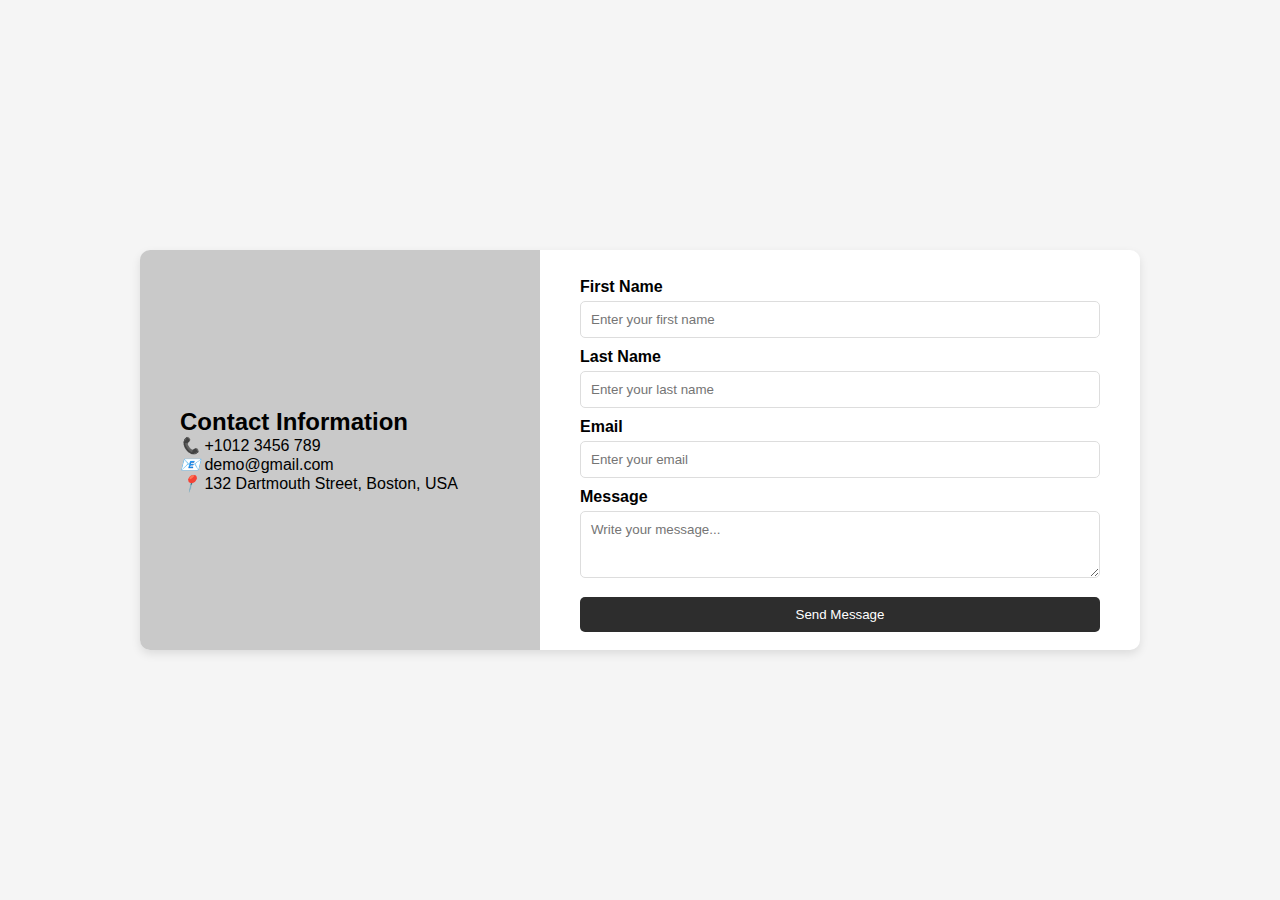
==== contactUs.html @ 35319210 "add contact us ld" ====
<!DOCTYPE html>
<html lang="en">
<head>
    <meta charset="UTF-8">
    <meta name="viewport" content="width=device-width, initial-scale=1.0">
    <title>Contact Us</title>
    <style>
        * {
            margin: 0;
            padding: 0;
            box-sizing: border-box;
            font-family: Arial, sans-serif;
        }
        /* Right Section */
        .contact-form {
            width: 60%;
            padding: 40px;
            display: flex;
            flex-direction: column;
            justify-content: center;
        }
        .contact-form label {
            font-weight: bold;
            display: block;
            margin-top: 10px;
        }
        .contact-form input, 
        .contact-form textarea {
            width: 100%;
            padding: 10px;
            margin-top: 5px;
            border: 1px solid #ddd;
            border-radius: 5px;
        }

 
        .contact-form button {
            background: #2d2d2d;
            color: white;
            padding: 10px 15px;
            border: none;
            border-radius: 5px;
            margin-top: 15px;
            cursor: pointer;
            width: 100%;
        }
 
    </style>
</head>
<body style="display: flex; justify-content: center; align-items: center; height: 100vh; background-color: #f5f5f5;">
    <div style="    display: flex; width: 1000px; height: 400px; background: white; box-shadow: 0 4px 10px rgba(0, 0, 0, 0.1);
    border-radius: 10px;
    overflow: hidden;">
        <!-- Left Section - Contact Info -->
        <div style=" width: 40%; background: #C9C9C9; color: black; padding: 40px; display: flex; flex-direction: column; justify-content: center;">
            <h2>Contact Information</h2>
            <p><i>📞</i> +1012 3456 789</p>
            <p><i>📧</i> demo@gmail.com</p>
            <p><i>📍</i> 132 Dartmouth Street, Boston, USA</p>

        </div>
        
        <!-- Right Section - Contact Form -->
        <div class="contact-form">
            <form>
                <label>First Name</label>
                <input type="text" placeholder="Enter your first name">

                <label>Last Name</label>
                <input type="text" placeholder="Enter your last name">

                <label>Email</label>
                <input type="email" placeholder="Enter your email">

                <label>Message</label>
                <textarea rows="3" placeholder="Write your message..."></textarea>

                <button type="submit">Send Message</button>
            </form>
        </div>
    </div>
</body>
</html>
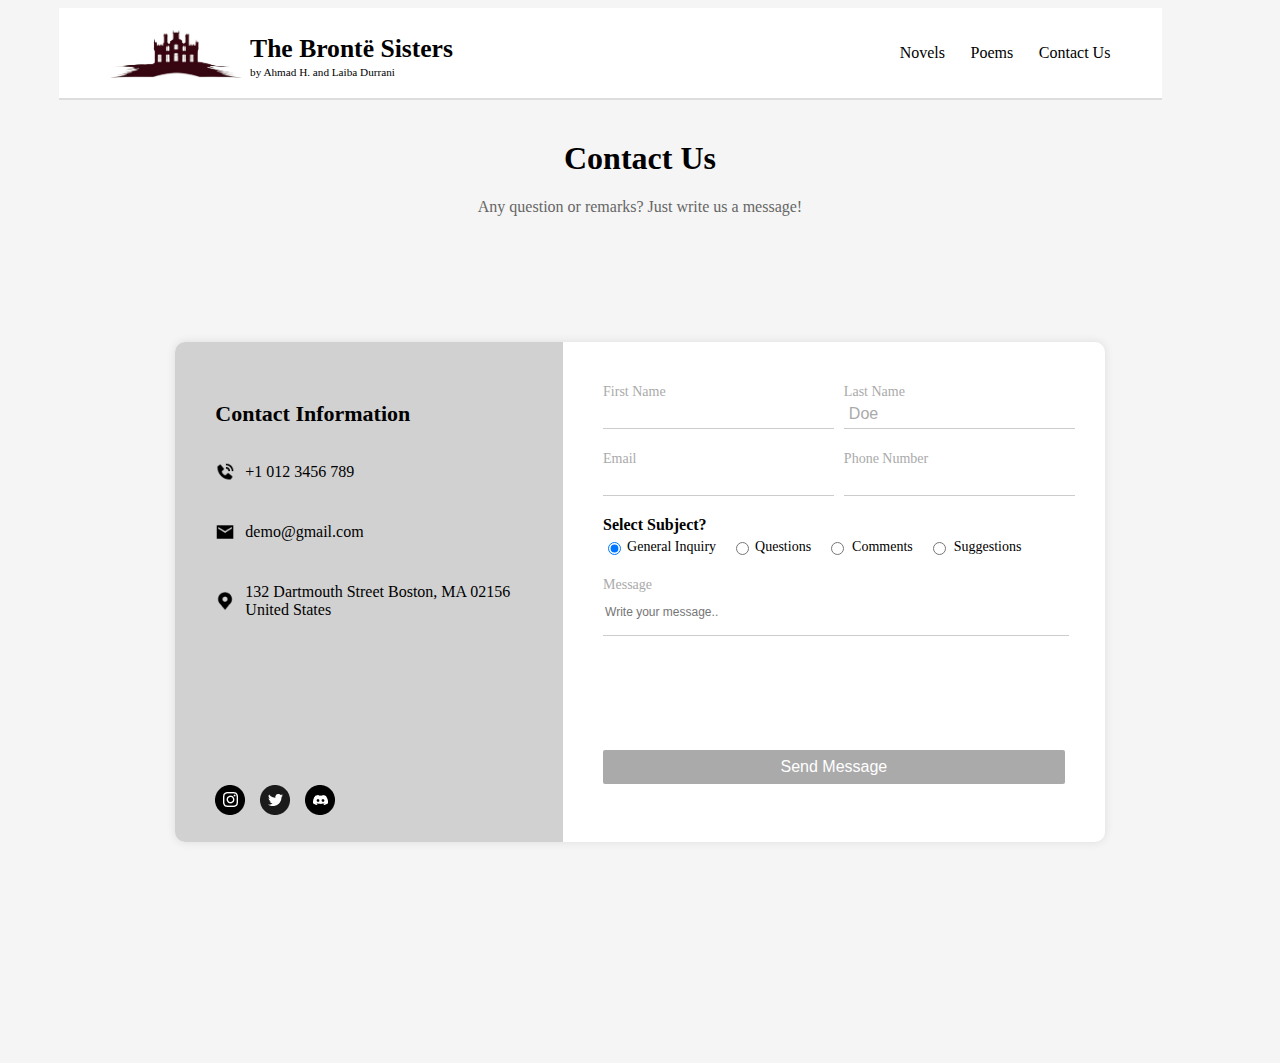
==== commit 9a5fc4dd: "Designed Contact us page" ====
--- a/contactUs.html
+++ b/contactUs.html
@@ -4,80 +4,128 @@
     <meta charset="UTF-8">
     <meta name="viewport" content="width=device-width, initial-scale=1.0">
     <title>Contact Us</title>
-    <style>
-        * {
-            margin: 0;
-            padding: 0;
-            box-sizing: border-box;
-            font-family: Arial, sans-serif;
-        }
-        /* Right Section */
-        .contact-form {
-            width: 60%;
-            padding: 40px;
-            display: flex;
-            flex-direction: column;
-            justify-content: center;
-        }
-        .contact-form label {
-            font-weight: bold;
-            display: block;
-            margin-top: 10px;
-        }
-        .contact-form input, 
-        .contact-form textarea {
-            width: 100%;
-            padding: 10px;
-            margin-top: 5px;
-            border: 1px solid #ddd;
-            border-radius: 5px;
-        }
+</head>
+<body style="font-family: Playfair Display; padding-left: 4%; padding-right: 4%; padding-bottom: 8%; background: #f5f5f5;">
 
- 
-        .contact-form button {
-            background: #2d2d2d;
-            color: white;
-            padding: 10px 15px;
-            border: none;
-            border-radius: 5px;
-            margin-top: 15px;
-            cursor: pointer;
-            width: 100%;
-        }
- 
-    </style>
-</head>
-<body style="display: flex; justify-content: center; align-items: center; height: 100vh; background-color: #f5f5f5;">
-    <div style="    display: flex; width: 1000px; height: 400px; background: white; box-shadow: 0 4px 10px rgba(0, 0, 0, 0.1);
-    border-radius: 10px;
-    overflow: hidden;">
-        <!-- Left Section - Contact Info -->
-        <div style=" width: 40%; background: #C9C9C9; color: black; padding: 40px; display: flex; flex-direction: column; justify-content: center;">
-            <h2>Contact Information</h2>
-            <p><i>📞</i> +1012 3456 789</p>
-            <p><i>📧</i> demo@gmail.com</p>
-            <p><i>📍</i> 132 Dartmouth Street, Boston, USA</p>
+    <!-- Header -->
+    <header style="display: flex; align-items: center; justify-content: space-between; width: 1000px; height: 10vh; border-bottom: 2px solid #ddd; padding: 0 4vw; background: white;">
+        <div style="display: flex; align-items: center; gap: 8px;">
+            <img src="assets/images/logo.png" alt="logo" style="height: 50px; width: auto; object-fit: contain;">
+            <div>
+                <h1 style="font-size: 1.6rem; margin-bottom: 2px;">The Brontë Sisters</h1>
+                <p style="font-size: 0.7rem; margin-top: 0;">by Ahmad H. and Laiba Durrani</p>
+            </div>
+        </div>
+        <ul style="list-style: none; display: flex; gap: 2vw; padding: 0; margin: 0;">
+            <li>
+                <a href="novels.html" style="text-decoration: none; color: #000; font-weight: 500; font-size: medium;">Novels</a>
+            </li>
+            <li>
+                <a href="poems.html" style="text-decoration: none; color: #000; font-weight: 500; font-size: medium;">Poems</a>
+            </li>
+            <li>
+                <a href="contactUs.html" style="text-decoration: none; color: #000; font-weight: 500; font-size: medium;">Contact Us</a>
+            </li>
+        </ul>
+    </header>
 
-        </div>
+    <!-- Contact Us Heading & Subtitle -->
+    <div style="text-align: center; margin-top: 40px;">
+        <h1 style="font-size: 2rem; font-weight: bold;">Contact Us</h1>
+        <p style="font-size: 1rem; color: #666;">Any question or remarks? Just write us a message!</p>
+    </div>
+
+    <!-- Wrapper to Center Contact Us Section -->
+    <div style="display: flex; justify-content: center; align-items: center; height: calc(100vh - 20vh); width: 100%;">
+      <div style="width: 80%; height: 500px; display: flex; background: white; margin: auto; box-shadow: 0px 0px 10px rgba(0, 0, 0, 0.1); border-radius: 10px;">
+
         
-        <!-- Right Section - Contact Form -->
-        <div class="contact-form">
-            <form>
-                <label>First Name</label>
-                <input type="text" placeholder="Enter your first name">
+            <!-- Left Section - Contact Info -->
+            <div style="width: 40%; padding: 40px; background: #d1d1d1; border-radius: 10px 0 0 10px;">
+              <h2 style="font-size: 22px; margin-bottom: 20px;">Contact Information</h2>
+          
+              <!-- Phone -->
+              <div style="display: flex; align-items: center; gap: 10px; margin-bottom: 10px;">
+                  <img src="./assets/images/call.png" width="20" height="20" alt="Phone">
+                  <p>+1 012 3456 789</p>
+              </div>
+          
+              <!-- Email -->
+              <div style="display: flex; align-items: center; gap: 10px; margin-bottom: 10px;">
+                  <img src="./assets/images/email.png" width="20" height="20" alt="Email">
+                  <p>demo@gmail.com</p>
+              </div>
+          
+              <!-- Location -->
+              <div style="display: flex; align-items: center; gap: 10px;">
+                  <img src="./assets/images/location.png" width="20" height="20" alt="Location">
+                  <p>132 Dartmouth Street Boston, MA 02156 United States</p>
+              </div>
 
-                <label>Last Name</label>
-                <input type="text" placeholder="Enter your last name">
+              <!-- Social Icons -->
+              <div style="display: flex; justify-content: left; gap: 15px; margin-top: 150px;">
+                  <a href="#"><img src="./assets/images/twitter-icon.png" width="30"></a>
+                  <a href="#"><img src="./assets/images/instagram-icon.png" width="30"></a>
+                  <a href="#"><img src="./assets/images/discord-icon.png" width="30"></a>
+              </div>
+          </div>
+             <!-- Right Side: Contact Form -->
+            <div style="width: 60%; padding: 40px;">
+              <form style="display: flex; flex-direction: column; gap: 20px;">
 
-                <label>Email</label>
-                <input type="email" placeholder="Enter your email">
-
-                <label>Message</label>
-                <textarea rows="3" placeholder="Write your message..."></textarea>
-
-                <button type="submit">Send Message</button>
-            </form>
-        </div>
-    </div>
+                  <!-- First Name & Last Name -->
+                  <div style="display: flex; gap: 20px;">
+                      <div style="flex: 1;">
+                          <label style="color: #aaa; font-size: 14px;">First Name</label>
+                          <input type="text" placeholder="" style="width: 100%; border: none; border-bottom: 1px solid #ccc; padding: 5px; font-size: 16px; outline: none;">
+                      </div>
+                      <div style="flex: 1;">
+                          <label style="color: #aaa; font-size: 14px;">Last Name</label>
+                          <input type="text" value="Doe" disabled style="width: 100%; border: none; border-bottom: 1px solid #ccc; padding: 5px; font-size: 16px; color: #aaa; background: transparent;">
+                      </div>
+                  </div>
+          
+                  <!-- Email & Phone Number -->
+                  <div style="display: flex; gap: 20px;">
+                      <div style="flex: 1;">
+                          <label style="color: #aaa; font-size: 14px;">Email</label>
+                          <input type="email" placeholder="" style="width: 100%; border: none; border-bottom: 1px solid #ccc; padding: 5px; font-size: 16px; outline: none;">
+                      </div>
+                      <div style="flex: 1;">
+                          <label style="color: #aaa; font-size: 14px;">Phone Number</label>
+                          <input type="text" style="width: 100%; border: none; border-bottom: 1px solid #ccc; padding: 5px; font-size: 16px; outline: none;">
+                      </div>
+                  </div>
+          
+                  <!-- Select Subject (Radio Buttons) -->
+                  <div>
+                      <label style="font-size: 16px; font-weight: bold;">Select Subject?</label>
+                      <div style="font-size: 14px;display: flex; gap: 15px; margin-top: 5px;">
+                          <label style="display: flex; align-items: center; gap: 3px;">
+                              <input type="radio" name="subject" checked> General Inquiry
+                          </label>
+                          <label style="display: flex; align-items: center; gap: 3px;">
+                              <input type="radio" name="subject"> Questions
+                          </label>
+                          <label style="display: flex; align-items: center; gap: 5px;">
+                              <input type="radio" name="subject"> Comments
+                          </label>
+                          <label style="display: flex; align-items: center; gap: 5px;">
+                              <input type="radio" name="subject"> Suggestions
+                          </label>
+                      </div>
+                  </div>
+          
+                  <!-- Message Box -->
+                  <div>
+                      <label style="color: #aaa; font-size: 14px;">Message</label>
+                      <textarea placeholder="Write your message.." style="font-family:Arial, Helvetica, sans-serif; width: 100%; border: none; border-bottom: 1px solid #ccc;margin-top: 10px; font-size: 12px; outline: none; resize: none;"></textarea>
+                  </div>
+          
+                  <!-- Send Message Button -->
+                  <button type="submit" style="background: #aaa; color: white;padding: 8px; border: none; border-radius: 2px;margin-top: 90px; font-size: 16px; cursor: pointer;">Send Message</button>
+          
+              </form>
+          </div>          
 </body>
 </html>
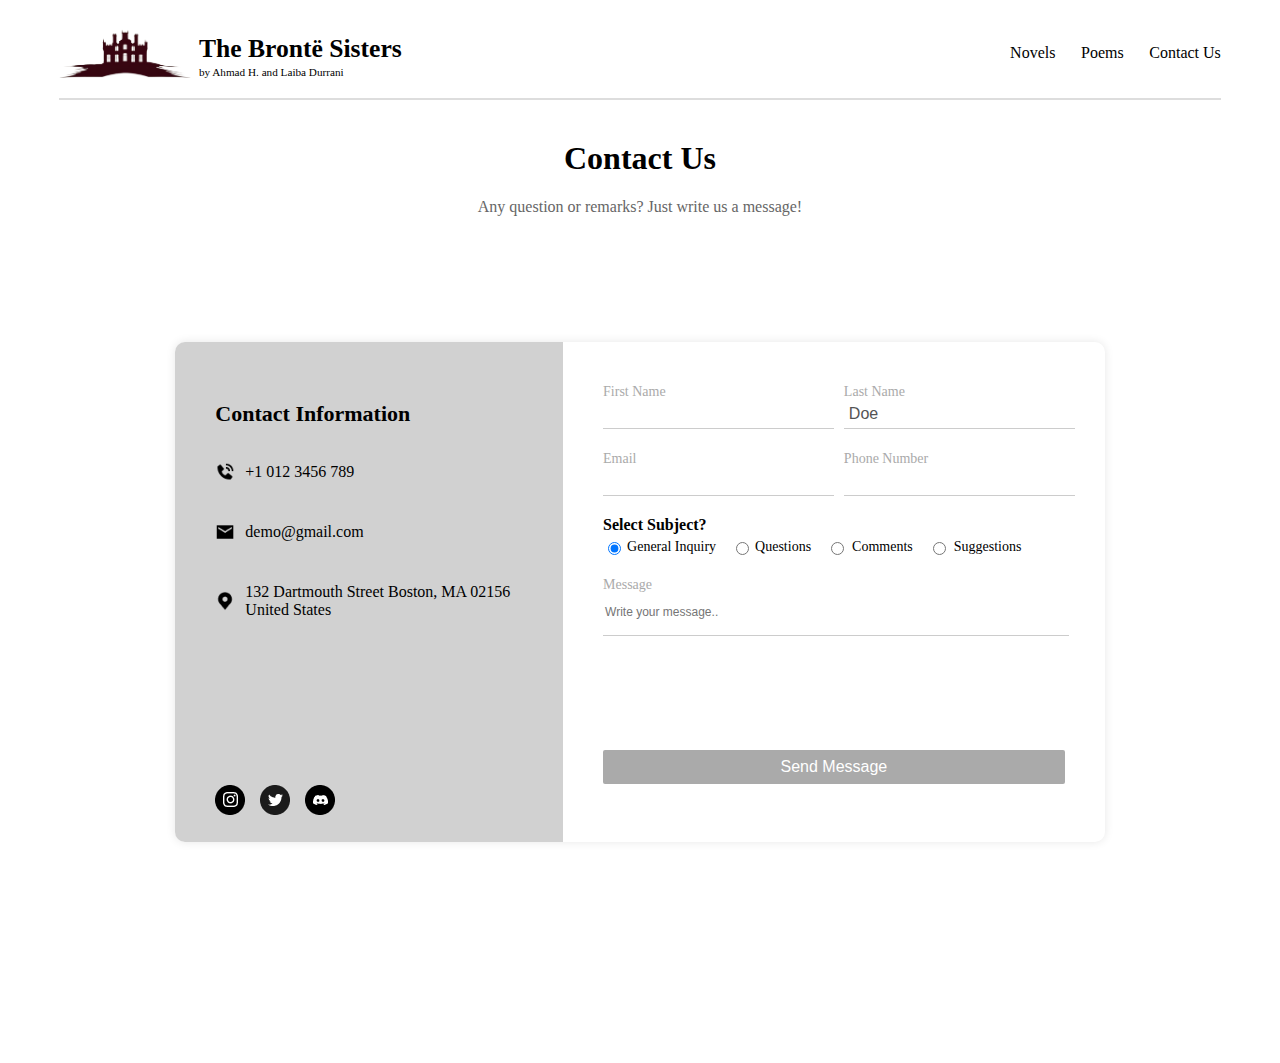
==== commit 13f8e6c5: "UI fixes" ====
--- a/contactUs.html
+++ b/contactUs.html
@@ -5,10 +5,10 @@
     <meta name="viewport" content="width=device-width, initial-scale=1.0">
     <title>Contact Us</title>
 </head>
-<body style="font-family: Playfair Display; padding-left: 4%; padding-right: 4%; padding-bottom: 8%; background: #f5f5f5;">
+<body style="font-family: Playfair Display; padding-left: 4%; padding-right: 4%; padding-bottom: 8%;">
 
     <!-- Header -->
-    <header style="display: flex; align-items: center; justify-content: space-between; width: 1000px; height: 10vh; border-bottom: 2px solid #ddd; padding: 0 4vw; background: white;">
+    <header style="display: flex; align-items: center; justify-content: space-between; width: 100%; height: 10vh; border-bottom: 2px solid #ddd; background: white;">
         <div style="display: flex; align-items: center; gap: 8px;">
             <img src="assets/images/logo.png" alt="logo" style="height: 50px; width: auto; object-fit: contain;">
             <div>
@@ -81,7 +81,7 @@
                       </div>
                       <div style="flex: 1;">
                           <label style="color: #aaa; font-size: 14px;">Last Name</label>
-                          <input type="text" value="Doe" disabled style="width: 100%; border: none; border-bottom: 1px solid #ccc; padding: 5px; font-size: 16px; color: #aaa; background: transparent;">
+                          <input type="text" value="Doe"disabled style="width: 100%; border: none; border-bottom: 1px solid #ccc; padding: 5px; font-size: 16px; background: transparent;">
                       </div>
                   </div>
           
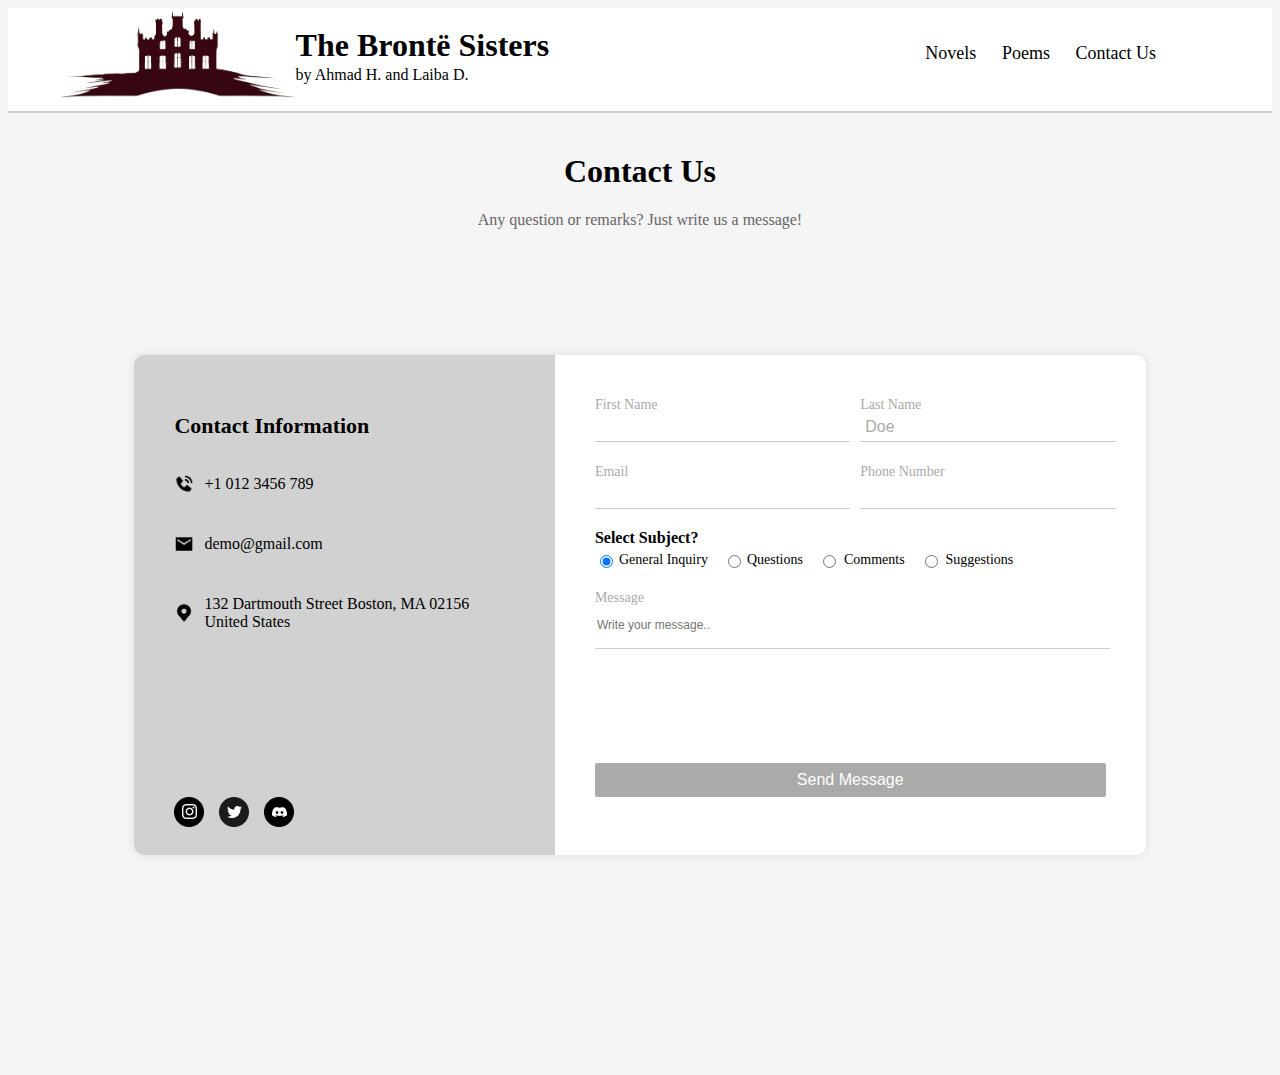
==== commit 1ec30925: "Adjusted Contact Us page" ====
--- a/contactUs.html
+++ b/contactUs.html
@@ -5,127 +5,112 @@
     <meta name="viewport" content="width=device-width, initial-scale=1.0">
     <title>Contact Us</title>
 </head>
-<body style="font-family: Playfair Display; padding-left: 4%; padding-right: 4%; padding-bottom: 8%;">
+<body style="font-family: Playfair Display; padding-bottom: 8%; background: #f5f5f5; min-height: 100vh; display: flex; flex-direction: column; justify-content: space-between;">
 
-    <!-- Header -->
-    <header style="display: flex; align-items: center; justify-content: space-between; width: 100%; height: 10vh; border-bottom: 2px solid #ddd; background: white;">
-        <div style="display: flex; align-items: center; gap: 8px;">
-            <img src="assets/images/logo.png" alt="logo" style="height: 50px; width: auto; object-fit: contain;">
-            <div>
-                <h1 style="font-size: 1.6rem; margin-bottom: 2px;">The Brontë Sisters</h1>
-                <p style="font-size: 0.7rem; margin-top: 0;">by Ahmad H. and Laiba Durrani</p>
+  <header
+    style="display: flex; flex-direction: row; align-items: center; height: 10vh; padding-left: 4%; padding-right: 4%; padding-bottom: 1%; background-color: white; border-bottom: 2px solid #ccc;">
+    <img src="assets/images/logo.png" alt="logo" style="height: 100%; width: auto; object-fit: contain" />
+    <div>
+      <h1 style="margin-bottom: 2px">The Brontë Sisters</h1>
+      <p style="margin-top: 0">by Ahmad H. and Laiba D.</p>
+    </div>
+    <div style="flex: 1"></div>
+    <nav style="flex: 1">
+      <ul style="list-style: none; display: flex; gap: 2vw">
+        <li><a href="novels.html" style="text-decoration: none; color: #000; font-weight: 500; font-size: large;">Novels</a></li>
+        <li><a href="poems.html" style="text-decoration: none; color: #000; font-weight: 500; font-size: large;">Poems</a></li>
+        <li><a href="contactUs.html" style="text-decoration: none; color: #000; font-weight: 500; font-size: large;">Contact Us</a></li>
+      </ul>
+    </nav>
+  </header>
+
+  <!-- Main Content Section -->
+  <main style="flex-grow: 1;">
+  <div style="text-align: center; margin-top: 40px;">
+    <h1 style="font-size: 2rem; font-weight: bold;">Contact Us</h1>
+    <p style="font-size: 1rem; color: #666;">Any question or remarks? Just write us a message!</p>
+  </div>
+
+  <!-- Wrapper to Center Contact Us Section -->
+  <div style="display: flex; justify-content: center; align-items: center; height: calc(100vh - 20vh); width: 100%;">
+    <div style="width: 80%; height: 500px; display: flex; background: white; margin: auto; box-shadow: 0px 0px 10px rgba(0, 0, 0, 0.1); border-radius: 10px;">
+      <!-- Left Section - Contact Info -->
+      <div style="width: 40%; padding: 40px; background: #d1d1d1; border-radius: 10px 0 0 10px;">
+        <h2 style="font-size: 22px; margin-bottom: 20px;">Contact Information</h2>
+        <div style="display: flex; align-items: center; gap: 10px; margin-bottom: 10px;">
+          <img src="./assets/images/call.png" width="20" height="20" alt="Phone">
+          <p>+1 012 3456 789</p>
+        </div>
+        <div style="display: flex; align-items: center; gap: 10px; margin-bottom: 10px;">
+          <img src="./assets/images/email.png" width="20" height="20" alt="Email">
+          <p>demo@gmail.com</p>
+        </div>
+        <div style="display: flex; align-items: center; gap: 10px;">
+          <img src="./assets/images/location.png" width="20" height="20" alt="Location">
+          <p>132 Dartmouth Street Boston, MA 02156 United States</p>
+        </div>
+        <div style="display: flex; justify-content: left; gap: 15px; margin-top: 150px;">
+          <a href="#"><img src="./assets/images/twitter-icon.png" width="30"></a>
+          <a href="#"><img src="./assets/images/instagram-icon.png" width="30"></a>
+          <a href="#"><img src="./assets/images/discord-icon.png" width="30"></a>
+        </div>
+      </div>
+
+      <!-- Right Side: Contact Form -->
+      <div style="width: 60%; padding: 40px;">
+        <form style="display: flex; flex-direction: column; gap: 20px;">
+          <div style="display: flex; gap: 20px;">
+            <div style="flex: 1;">
+              <label style="color: #aaa; font-size: 14px;">First Name</label>
+              <input type="text" name="first_name" required maxlength="50" pattern="^[A-Za-z]+$" style="width: 100%; border: none; border-bottom: 1px solid #ccc; padding: 5px; font-size: 16px; outline: none;">
             </div>
-        </div>
-        <ul style="list-style: none; display: flex; gap: 2vw; padding: 0; margin: 0;">
-            <li>
-                <a href="novels.html" style="text-decoration: none; color: #000; font-weight: 500; font-size: medium;">Novels</a>
-            </li>
-            <li>
-                <a href="poems.html" style="text-decoration: none; color: #000; font-weight: 500; font-size: medium;">Poems</a>
-            </li>
-            <li>
-                <a href="contactUs.html" style="text-decoration: none; color: #000; font-weight: 500; font-size: medium;">Contact Us</a>
-            </li>
-        </ul>
-    </header>
+            <div style="flex: 1;">
+              <label style="color: #aaa; font-size: 14px;">Last Name</label>
+              <input type="text" value="Doe" disabled style="width: 100%; border: none; border-bottom: 1px solid #ccc; padding: 5px; font-size: 16px; color: #aaa; background: transparent;">
+            </div>
+          </div>
 
-    <!-- Contact Us Heading & Subtitle -->
-    <div style="text-align: center; margin-top: 40px;">
-        <h1 style="font-size: 2rem; font-weight: bold;">Contact Us</h1>
-        <p style="font-size: 1rem; color: #666;">Any question or remarks? Just write us a message!</p>
+          <div style="display: flex; gap: 20px;">
+            <div style="flex: 1;">
+              <label style="color: #aaa; font-size: 14px;">Email</label>
+              <input type="email" name="email" required maxlength="100" style="width: 100%; border: none; border-bottom: 1px solid #ccc; padding: 5px; font-size: 16px; outline: none;">
+            </div>
+            <div style="flex: 1;">
+              <label style="color: #aaa; font-size: 14px;">Phone Number</label>
+              <input type="tel" name="phone" required pattern="\d{10,15}" maxlength="15" style="width: 100%; border: none; border-bottom: 1px solid #ccc; padding: 5px; font-size: 16px; outline: none;">
+            </div>
+          </div>
+
+          <div>
+            <label style="font-size: 16px; font-weight: bold;">Select Subject?</label>
+            <div style="font-size: 14px;display: flex; gap: 15px; margin-top: 5px;">
+              <label style="display: flex; align-items: center; gap: 3px;">
+                <input type="radio" name="subject" checked> General Inquiry
+              </label>
+              <label style="display: flex; align-items: center; gap: 3px;">
+                <input type="radio" name="subject"> Questions
+              </label>
+              <label style="display: flex; align-items: center; gap: 5px;">
+                <input type="radio" name="subject"> Comments
+              </label>
+              <label style="display: flex; align-items: center; gap: 5px;">
+                <input type="radio" name="subject"> Suggestions
+              </label>
+            </div>
+          </div>
+
+          <div>
+            <label style="color: #aaa; font-size: 14px;">Message</label>
+            <textarea placeholder="Write your message.." style="font-family: Arial, Helvetica, sans-serif; width: 100%; border: none; border-bottom: 1px solid #ccc;margin-top: 10px; font-size: 12px; outline: none; resize: none;"></textarea>
+          </div>
+
+          <button type="submit" style="background: #aaa; color: white;padding: 8px; border: none; border-radius: 2px;margin-top: 90px; font-size: 16px; cursor: pointer;">Send Message</button>
+        </form>
+      </div>
     </div>
-
-    <!-- Wrapper to Center Contact Us Section -->
-    <div style="display: flex; justify-content: center; align-items: center; height: calc(100vh - 20vh); width: 100%;">
-      <div style="width: 80%; height: 500px; display: flex; background: white; margin: auto; box-shadow: 0px 0px 10px rgba(0, 0, 0, 0.1); border-radius: 10px;">
-
-        
-            <!-- Left Section - Contact Info -->
-            <div style="width: 40%; padding: 40px; background: #d1d1d1; border-radius: 10px 0 0 10px;">
-              <h2 style="font-size: 22px; margin-bottom: 20px;">Contact Information</h2>
-          
-              <!-- Phone -->
-              <div style="display: flex; align-items: center; gap: 10px; margin-bottom: 10px;">
-                  <img src="./assets/images/call.png" width="20" height="20" alt="Phone">
-                  <p>+1 012 3456 789</p>
-              </div>
-          
-              <!-- Email -->
-              <div style="display: flex; align-items: center; gap: 10px; margin-bottom: 10px;">
-                  <img src="./assets/images/email.png" width="20" height="20" alt="Email">
-                  <p>demo@gmail.com</p>
-              </div>
-          
-              <!-- Location -->
-              <div style="display: flex; align-items: center; gap: 10px;">
-                  <img src="./assets/images/location.png" width="20" height="20" alt="Location">
-                  <p>132 Dartmouth Street Boston, MA 02156 United States</p>
-              </div>
-
-              <!-- Social Icons -->
-              <div style="display: flex; justify-content: left; gap: 15px; margin-top: 150px;">
-                  <a href="#"><img src="./assets/images/twitter-icon.png" width="30"></a>
-                  <a href="#"><img src="./assets/images/instagram-icon.png" width="30"></a>
-                  <a href="#"><img src="./assets/images/discord-icon.png" width="30"></a>
-              </div>
-          </div>
-             <!-- Right Side: Contact Form -->
-            <div style="width: 60%; padding: 40px;">
-              <form style="display: flex; flex-direction: column; gap: 20px;">
-
-                  <!-- First Name & Last Name -->
-                  <div style="display: flex; gap: 20px;">
-                      <div style="flex: 1;">
-                          <label style="color: #aaa; font-size: 14px;">First Name</label>
-                          <input type="text" placeholder="" style="width: 100%; border: none; border-bottom: 1px solid #ccc; padding: 5px; font-size: 16px; outline: none;">
-                      </div>
-                      <div style="flex: 1;">
-                          <label style="color: #aaa; font-size: 14px;">Last Name</label>
-                          <input type="text" value="Doe"disabled style="width: 100%; border: none; border-bottom: 1px solid #ccc; padding: 5px; font-size: 16px; background: transparent;">
-                      </div>
-                  </div>
-          
-                  <!-- Email & Phone Number -->
-                  <div style="display: flex; gap: 20px;">
-                      <div style="flex: 1;">
-                          <label style="color: #aaa; font-size: 14px;">Email</label>
-                          <input type="email" placeholder="" style="width: 100%; border: none; border-bottom: 1px solid #ccc; padding: 5px; font-size: 16px; outline: none;">
-                      </div>
-                      <div style="flex: 1;">
-                          <label style="color: #aaa; font-size: 14px;">Phone Number</label>
-                          <input type="text" style="width: 100%; border: none; border-bottom: 1px solid #ccc; padding: 5px; font-size: 16px; outline: none;">
-                      </div>
-                  </div>
-          
-                  <!-- Select Subject (Radio Buttons) -->
-                  <div>
-                      <label style="font-size: 16px; font-weight: bold;">Select Subject?</label>
-                      <div style="font-size: 14px;display: flex; gap: 15px; margin-top: 5px;">
-                          <label style="display: flex; align-items: center; gap: 3px;">
-                              <input type="radio" name="subject" checked> General Inquiry
-                          </label>
-                          <label style="display: flex; align-items: center; gap: 3px;">
-                              <input type="radio" name="subject"> Questions
-                          </label>
-                          <label style="display: flex; align-items: center; gap: 5px;">
-                              <input type="radio" name="subject"> Comments
-                          </label>
-                          <label style="display: flex; align-items: center; gap: 5px;">
-                              <input type="radio" name="subject"> Suggestions
-                          </label>
-                      </div>
-                  </div>
-          
-                  <!-- Message Box -->
-                  <div>
-                      <label style="color: #aaa; font-size: 14px;">Message</label>
-                      <textarea placeholder="Write your message.." style="font-family:Arial, Helvetica, sans-serif; width: 100%; border: none; border-bottom: 1px solid #ccc;margin-top: 10px; font-size: 12px; outline: none; resize: none;"></textarea>
-                  </div>
-          
-                  <!-- Send Message Button -->
-                  <button type="submit" style="background: #aaa; color: white;padding: 8px; border: none; border-radius: 2px;margin-top: 90px; font-size: 16px; cursor: pointer;">Send Message</button>
-          
-              </form>
-          </div>          
+  </div>
+</main>
+  <!-- Footer Section -->
+  <footer></footer>
 </body>
 </html>
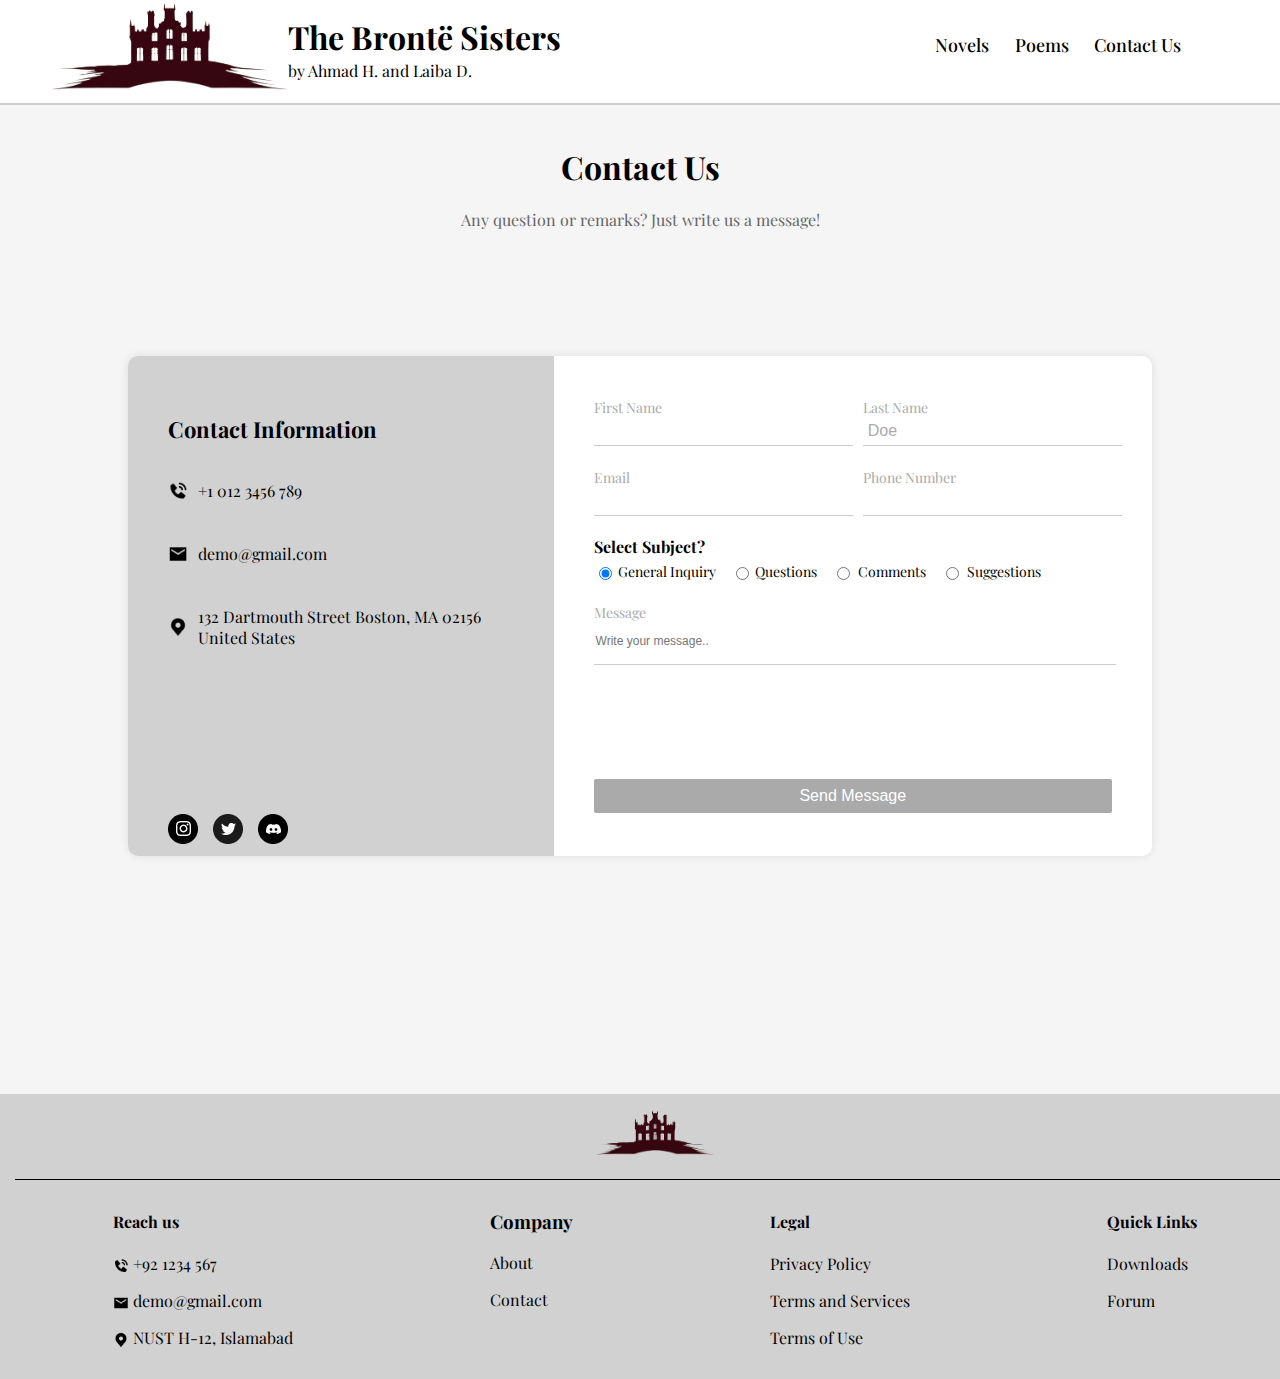
==== commit 2982c208: "added footer" ====
--- a/contactUs.html
+++ b/contactUs.html
@@ -1,11 +1,19 @@
 <!DOCTYPE html>
 <html lang="en">
-<head>
-    <meta charset="UTF-8">
-    <meta name="viewport" content="width=device-width, initial-scale=1.0">
-    <title>Contact Us</title>
-</head>
-<body style="font-family: Playfair Display; padding-bottom: 8%; background: #f5f5f5; min-height: 100vh; display: flex; flex-direction: column; justify-content: space-between;">
+  <head>
+    <meta charset="UTF-8" />
+    <meta name="viewport" content="width=device-width, initial-scale=1.0" />
+    <link rel="icon" type="image/x-icon" href="assets/images/logo.png" />
+    <link rel="preconnect" href="https://fonts.googleapis.com" />
+    <link rel="preconnect" href="https://fonts.gstatic.com" crossorigin />
+    <link
+      href="https://fonts.googleapis.com/css2?family=Inter:ital,opsz,wght@0,14..32,100..900;1,14..32,100..900&family=Playfair+Display:ital,wght@0,400..900;1,400..900&family=Pochaevsk&family=Roboto:ital,wght@0,100;0,300;0,400;0,500;0,700;0,900;1,100;1,300;1,400;1,500;1,700;1,900&display=swap"
+      rel="stylesheet"
+    />
+    <title>Brontë Sisters</title>
+  </head>
+
+<body style="font-family: Playfair Display; background: #f5f5f5; min-height: 100vh; display: flex; flex-direction: column; justify-content: space-between; overflow-x: hidden; margin: 0;">
 
   <header
     style="display: flex; flex-direction: row; align-items: center; height: 10vh; padding-left: 4%; padding-right: 4%; padding-bottom: 1%; background-color: white; border-bottom: 2px solid #ccc;">
@@ -25,7 +33,7 @@
   </header>
 
   <!-- Main Content Section -->
-  <main style="flex-grow: 1;">
+  <main style="flex-grow: 1; margin-bottom: 10%">
   <div style="text-align: center; margin-top: 40px;">
     <h1 style="font-size: 2rem; font-weight: bold;">Contact Us</h1>
     <p style="font-size: 1rem; color: #666;">Any question or remarks? Just write us a message!</p>
@@ -111,6 +119,34 @@
   </div>
 </main>
   <!-- Footer Section -->
-  <footer></footer>
+  <footer style="position: relative; bottom:0; background: #d1d1d1; color: black; text-align: center; padding: 15px; width: 100%;">
+    
+    <img src="./assets/images/logo.png" alt="Logo" style="width: 120px; margin-bottom: 10px;">
+    <hr style="border: 0; height: 1px; background-color: black; margin: 10px 0;">
+    <div style="display: flex; justify-content: space-around; text-align: left; flex-wrap: wrap;">
+        <div>
+            <h4>Reach us</h4>
+            <p><img src="./assets/images/call.png" alt="Call" style="width: 16px; height: 16px; vertical-align: middle;"> +92 1234 567</p>
+            <p><img src="./assets/images/email.png" alt="Email" style="width: 16px; height: 16px; vertical-align: middle;"> demo@gmail.com</p>
+            <p><img src="./assets/images/location.png" alt="Location" style="width: 16px; height: 16px; vertical-align: middle;"> NUST H-12, Islamabad</p>
+        </div>
+        <div>
+          <h3>Company</h3>
+          <p><a href="index.html" style="text-decoration: none; color: black;">About</a></p>
+          <p><a href="contactUs.html" style="text-decoration: none; color: black;">Contact</a></p>
+        </div>
+        <div>
+            <h4>Legal</h4>
+            <p>Privacy Policy</p>
+            <p>Terms and Services</p>
+            <p>Terms of Use</p>
+        </div>
+        <div>
+            <h4>Quick Links</h4>
+            <p>Downloads</p>
+            <p>Forum</p>
+        </div>
+    </div>
+</footer>
 </body>
 </html>
